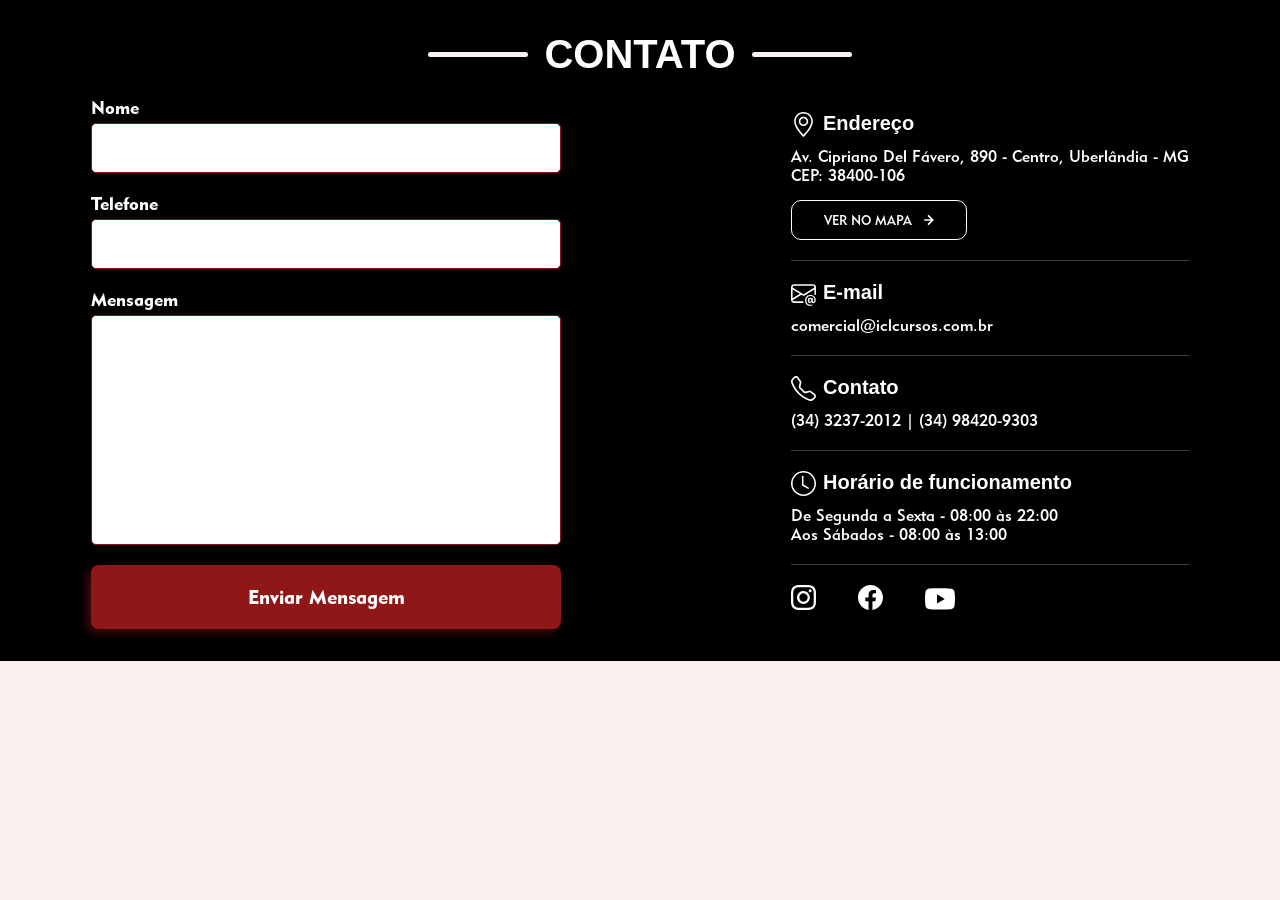
==== section-contato.html @ c2082669 "feat(section-contato): Adição da seção de contato" ====
<!DOCTYPE html>
<html lang="pt-br">

<head>
  <meta charset="UTF-8">
  <meta name="viewport" content="width=device-width, initial-scale=1.0">
  <title>Contato</title>

  <!-- CSS -->
  <link rel="stylesheet" href="assets/css/base.css">
  <link rel="stylesheet" href="assets/css/sectionContato.css">

  <!-- JS -->
  <script src="assets/js/main.js" defer></script>
</head>

<body>
  <section class="section-contato">
    <h2>CONTATO</h2>

    <div class="container-contato">
      <div class="form-container">
        <form class="form-contato" action="">
          <div class="form-group">
            <label for="nome">Nome</label>
            <input type="text" name="nome" id="nome">
          </div>
          <div class="form-group">
            <label for="telefone">Telefone</label>
            <input type="tel" name="telefone" id="telefone">
          </div>
          <div class="form-group">
            <label for="mensagem">Mensagem</label>
            <textarea name="mensagem" id="mensagem"></textarea>
          </div>
          <button type="submit">Enviar Mensagem</button>
        </form>
      </div>
      <div class="infos-contato">
        <div class="info-endereco infos-contato-all">
          <h3>Endereço</h3>
          <p>Av. Cipriano Del Fávero, 890 - Centro, Uberlândia - MG</p>
          <p>CEP: 38400-106</p>
          <button>VER NO MAPA
            <img src="assets/img/seta-direita.svg" alt="">
          </button>
        </div>
        <div class="info-email infos-contato-all">
          <h3>E-mail</h3>
          <p>comercial@iclcursos.com.br</p>
        </div>
        <div class="info-contato infos-contato-all">
          <h3>Contato</h3>
          <p>(34) 3237-2012 | (34) 98420-9303</p>
        </div>
        <div class="info-horario infos-contato-all">
          <h3>Horário de funcionamento</h3>
          <p>De Segunda a Sexta - 08:00 às 22:00</p>
          <p>Aos Sábados - 08:00 às 13:00</p>
        </div>
        <div class="info-redes-sociais">
          <img src="assets/img/Icon-instagram.svg" alt="">
          <img src="assets/img/icno-facebook.svg" alt="">
          <img src="assets/img/icon-youtube.svg" alt="">
        </div>
      </div>
    </div>
  </section>
</body>

</html>
---- assets/css/base.css ----
/* Import das Fontes */
@font-face {
  font-family: "Geometric415";
  src: url("../fonts/Geometric 415 Black.ttf") format("truetype");
  font-weight: 900;
  font-style: normal;
}

@font-face {
  font-family: "Geometric415";
  src: url("../fonts/Geometric 415 Medium.ttf") format("truetype");
  font-weight: 500;
  font-style: normal;
}

@font-face {
  font-family: "Geometric415";
  src: url("../fonts/Geometric 415 W03 Blk lt.ttf") format("truetype");
  font-weight: 700;
  font-style: normal;
}

@font-face {
  font-family: "Geometric415";
  src: url("../fonts/Geometric 415 W03 Lite lt.ttf") format("truetype");
  font-weight: 300;
  font-style: normal;
}

*{
  margin: 0;
  padding: 0;
  box-sizing: border-box;
}

/* Variáveis Globais */
:root{
  --r1-color: #EF6969;
  --v1-color: #EC2626;
  --v2-color: #8F1717;
  --v3-color: #861515;
  --v4-color: #641010;
  --v5-color: #420B0B;
  --p1-color: #000000;
  --p2-color: #1E1E1E;
  --p3-color: #3D3D3D;
  --b1-color: #fff;
  --b2-color: #F9EFEF;
  --font-inter: 'Inter', sans-serif;  
  --font-geometric415: 'Geometric415', sans-serif;
  --font-poppins: 'Poppins', sans-serif;
  --border-radiusL: 8px;
  --border-radiusM: 10px;
  --gradient-diamond: radial-gradient(circle at center, #8F1717 0%, #4D0D0D 100%);
  --gradient-escuro: linear-gradient(45deg, #1E1E1E, #5E5E5E);
}

body{
  background-color: var(--b2-color);
}

main{
  padding: 0 0 150px 0;
  display: flex;
  flex-direction: column;
  gap: 120px;
}
---- assets/css/sectionContato.css ----
.section-contato {
  background-color: black;
  color: var(--b1-color);
  padding-top: 32px;
  padding-bottom: 32px;
}

.section-contato h2 {
  display: flex;
  font-family: var(--font-geometric415);
  font-size: 40px;
  font-weight: 700;
  font-style: normal;
  align-items: center;
  justify-content: center;
  gap: 16px;
  text-align: center;
}

.section-contato h2::before,
.section-contato h2::after {
  content: "";
  width: 100px;
  height: 5px;
  background-color: var(--b2-color);
  border-radius: 4px;
}

.container-contato {
  display: flex;
  align-items: center;
  justify-content: center;
  gap: 230px;
}

.form-contato {
  display: flex;
  flex-direction: column;
}

.form-group {
  display: flex;
  flex-direction: column;
}

.form-group label {
  font-family: var(--font-geometric415);
  font-size: 18px;
  font-weight: 900;
  padding: 20px 0px 5px 0px;
}

.form-group input {
  width: 470px;
  height: 50px;
}

.form-group textarea {
  width: 470px;
  height: 230px;
}

.form-group input, textarea {
  border: 1px solid var(--v3-color);
  border-radius: 5px;
  font-size: 16px;
  padding: 5px;
}

textarea {
  resize: none;
}

.form-contato button {
  background-color: var(--v2-color);
  color: var(--b1-color);
  font-family: var(--font-geometric415);
  font-weight: 900;
  font-size: 20px;
  width: 470px;
  height: 64px;
  border: none;
  border-radius: 8px;
  box-shadow: -4px 4px 10px 0px var(--v5-color);
  margin-top: 20px;
}

.info-endereco button {
  width: 176px;
  height: 40px;
  background-color: transparent;
  color: var(--b1-color);
  font-family: var(--font-geometric415);
  font-weight: 500;
  border-radius: 10px;
  border: 1px solid var(--b1-color);
  margin-top: 15px;
}

.info-endereco button img {
  width: 10px;
  margin-left: 8px;
}

.infos-contato-all {
  border-bottom: 1px solid var(--p3-color);
  padding: 20px 0px;
}

.infos-contato-all h3 {
  font-family: var(--font-geometric415);
  font-weight: 700;
  font-size: 20px;
  display: flex;
  padding-bottom: 10px;
}

.info-endereco h3::before {
  content: url(../img/geo-alt.svg);
  margin-right: 7px;
  height: 25px;
}

.info-email h3::before {
  content: url(../img/envelope-at.svg);
  margin-right: 7px;
  height: 25px;
}

.info-contato h3::before {
  content: url(../img/telephone.svg);
  margin-right: 7px;
  height: 25px;
}

.info-horario h3::before {
  content: url(../img/clock.svg);
  margin-right: 7px;
  height: 25px;
}

.infos-contato-all p {
  font-family: var(--font-geometric415);
  font-weight: 500;
  font-size: 16px;
}

.info-redes-sociais {
  padding-top: 20px;
}

.info-redes-sociais img {
  height: 25px;
  padding: 0px 38px 0px 0px;
}

.info-redes-sociais img:last-child {
  height: 22px;
}
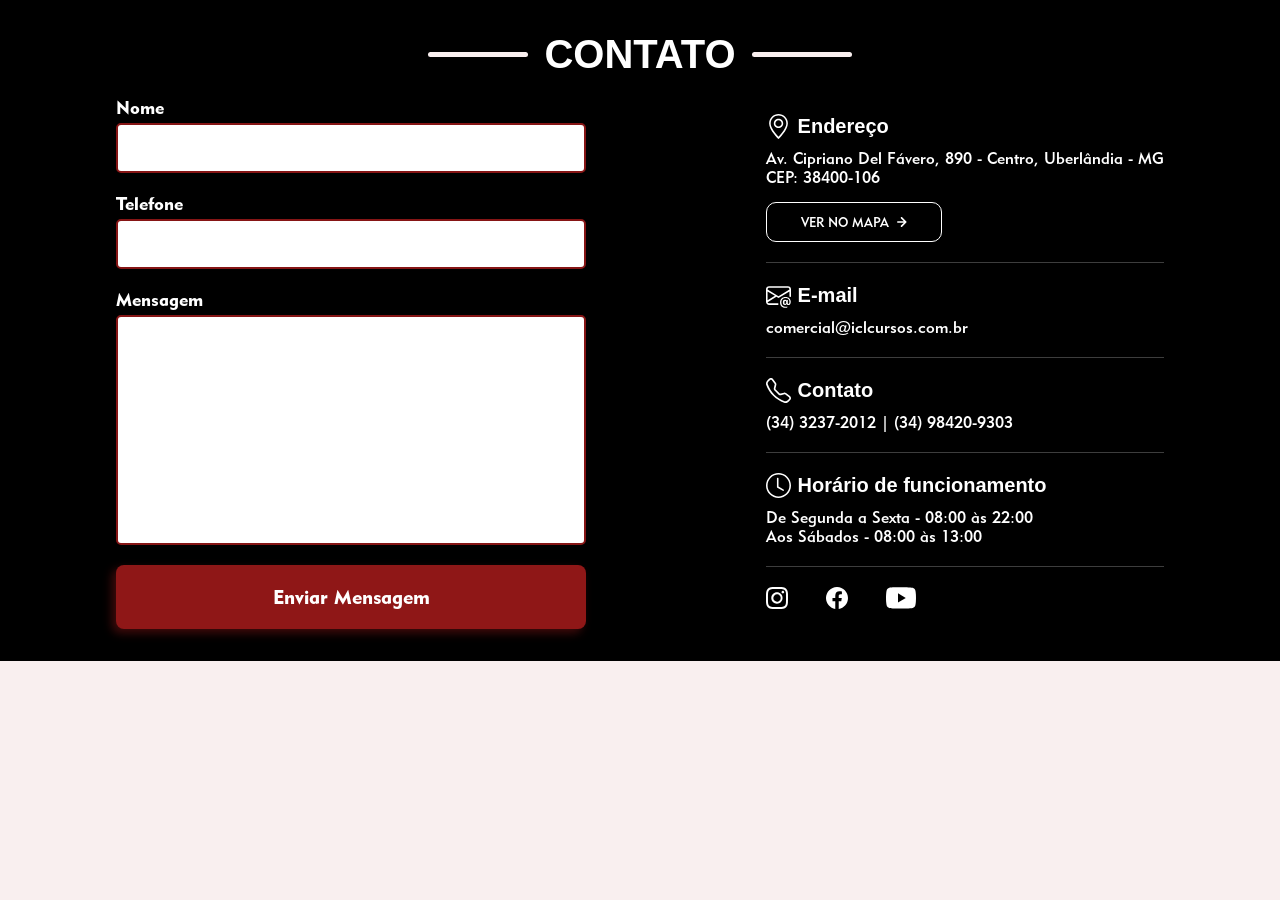
==== commit 0fb1f0a5: "style(section-contato): Adição dos Mqs da seção de contato" ====
--- a/section-contato.html
+++ b/section-contato.html
@@ -42,7 +42,7 @@
           <p>Av. Cipriano Del Fávero, 890 - Centro, Uberlândia - MG</p>
           <p>CEP: 38400-106</p>
           <button>VER NO MAPA
-            <img src="assets/img/seta-direita.svg" alt="">
+            <img src="assets/img/seta-direita.svg" alt="Ícone Seta Direita">
           </button>
         </div>
         <div class="info-email infos-contato-all">
@@ -59,9 +59,9 @@
           <p>Aos Sábados - 08:00 às 13:00</p>
         </div>
         <div class="info-redes-sociais">
-          <img src="assets/img/Icon-instagram.svg" alt="">
-          <img src="assets/img/icno-facebook.svg" alt="">
-          <img src="assets/img/icon-youtube.svg" alt="">
+          <a href="/"><img src="assets/img/Icon-instagram.svg" alt="Ícone Instagram"></a>
+          <a href="/"><img src="assets/img/icno-facebook.svg" alt="Ícone Facebook"></a>
+          <a href="/"><img src="assets/img/icon-youtube.svg" alt="Ícone Youtube"></a>
         </div>
       </div>
     </div>
--- a/assets/css/sectionContato.css
+++ b/assets/css/sectionContato.css
@@ -61,7 +61,7 @@
 }
 
 .form-group input, textarea {
-  border: 1px solid var(--v3-color);
+  border: 2px solid var(--v3-color);
   border-radius: 5px;
   font-size: 16px;
   padding: 5px;
@@ -83,6 +83,23 @@
   border-radius: 8px;
   box-shadow: -4px 4px 10px 0px var(--v5-color);
   margin-top: 20px;
+
+  cursor: pointer;
+  transition: 
+    background-color 0.3s ease,
+    transform 0.2s ease,
+    box-shadow 0.2s ease;
+}
+
+.form-contato button:hover {
+  background-color: var(--v4-color);
+  transform: translateY(-3px);
+  box-shadow: -6px 6px 14px var(--v5-color);
+}
+
+.form-contato button:active {
+  transform: translateY(1px);
+  box-shadow: -2px 2px 6px var(--v5-color);
 }
 
 .info-endereco button {
@@ -95,11 +112,28 @@
   border-radius: 10px;
   border: 1px solid var(--b1-color);
   margin-top: 15px;
+
+  display: flex;
+  align-items: center;
+  justify-content: center;
+
+  cursor: pointer;
+  transition: background-color 0.3s ease, color 0.3s ease;
 }
 
 .info-endereco button img {
   width: 10px;
   margin-left: 8px;
+  transition: transform 0.25s ease;
+}
+
+.info-endereco button:hover {
+  background-color: var(--b1-color);
+  color: black;
+}
+
+.info-endereco button:hover img {
+  transform: translateX(4px);
 }
 
 .infos-contato-all {
@@ -113,6 +147,7 @@
   font-size: 20px;
   display: flex;
   padding-bottom: 10px;
+  align-items: center;
 }
 
 .info-endereco h3::before {
@@ -146,14 +181,234 @@
 }
 
 .info-redes-sociais {
+  display: flex;
   padding-top: 20px;
+  gap: 38px;
 }
 
 .info-redes-sociais img {
   height: 25px;
-  padding: 0px 38px 0px 0px;
 }
 
 .info-redes-sociais img:last-child {
   height: 22px;
+}
+
+/* mobile pequeno */
+@media (max-width: 320px) {
+  .section-contato h2 {
+    font-size: 28px;
+  }
+
+  .section-contato h2::before,
+  .section-contato h2::after {
+    width: 40px;
+    height: 5px;
+  }
+
+  .container-contato {
+    flex-direction: column;
+    gap: 32px;
+  }
+
+  .form-group label {
+    font-size: 16px;
+  }
+
+  .form-group input {
+    width: 250px;
+    height: 40px;
+  }
+
+  .form-group textarea {
+    width: 250px;
+  }
+
+  .form-group input, textarea {
+    font-size: 16px;
+  }
+
+  .form-contato button {
+    font-size: 18px;
+    width: 250px;
+  }
+
+  .info-endereco button {
+    width: 146px;
+  }
+
+  .infos-contato {
+    max-width: 250px;
+  }
+
+  .info-endereco button img {
+    width: 8px;
+  }
+
+  .infos-contato-all h3 {
+    font-size: 18px;
+  }
+
+  .infos-contato-all p {
+    font-size: 14px;
+  }
+
+  .info-redes-sociais img {
+    height: 22px;
+  }
+
+  .info-redes-sociais img:last-child {
+    height: 19px;
+  }
+}
+
+/* mobile */
+@media (min-width: 321px) and (max-width: 480px) {
+  .section-contato h2 {
+    font-size: 34px;
+  }
+
+  .section-contato h2::before,
+  .section-contato h2::after {
+    width: 52px;
+  }
+
+  .container-contato {
+    flex-direction: column;
+    gap: 32px;
+  }
+
+  .form-group input {
+    width: 300px;
+    height: 40px;
+  }
+
+  .form-group textarea {
+    width: 300px;
+  }
+
+  .form-contato button {
+    width: 300px;
+  }
+
+  .info-endereco button {
+    width: 166px;
+  }
+
+  .infos-contato {
+    max-width: 300px;
+  }
+
+  .infos-contato-all h3 {
+    font-size: 18px;
+  }
+
+  .infos-contato-all p {
+    font-size: 14px;
+  }
+
+  .info-redes-sociais img {
+    height: 22px;
+  }
+
+  .info-redes-sociais img:last-child {
+    height: 19px;
+  }
+ }
+
+/* tablet */
+@media (min-width: 481px) and (max-width: 600px) {
+  .section-contato h2 {
+    font-size: 36px;
+  }
+
+  .section-contato h2::before,
+  .section-contato h2::after {
+    width: 72px;
+  }
+
+  .container-contato {
+    flex-direction: column;
+    gap: 32px;
+  }
+
+  .form-group input {
+    width: 350px;
+    height: 40px;
+  }
+
+  .form-group textarea {
+    width: 350px;
+  }
+
+  .form-contato button {
+    width: 350px;
+  }
+
+  .infos-contato {
+    max-width: 350px;
+  }
+
+  .info-redes-sociais img {
+    height: 24px;
+  }
+
+  .info-redes-sociais img:last-child {
+    height: 21px;
+  }
+}
+
+@media (min-width: 601px) and (max-width: 768px) {
+  .section-contato h2 {
+    font-size: 38px;
+  }
+
+  .container-contato {
+    flex-direction: column;
+    gap: 32px;
+  }
+
+  .form-group input {
+    width: 420px;
+  }
+
+  .form-group textarea {
+    width: 420px;
+  }
+
+  .form-contato button {
+    width: 420px;
+  }
+
+  .infos-contato {
+    max-width: 420px;
+  }
+}
+
+@media (min-width: 769px) and (max-width: 1200px) {
+  .container-contato {
+    gap: 5%;
+  }
+
+  .form-group input {
+    width: 350px;
+  }
+
+  .form-group textarea {
+    width: 350px;
+  }
+
+  .form-contato button {
+    width: 350px;
+  }
+
+  .infos-contato {
+    max-width: 350px;
+  }
+}
+
+@media (min-width: 1200px) and (max-width: 1600px)  {
+  .container-contato {
+    gap: 14%;
+  }
 }
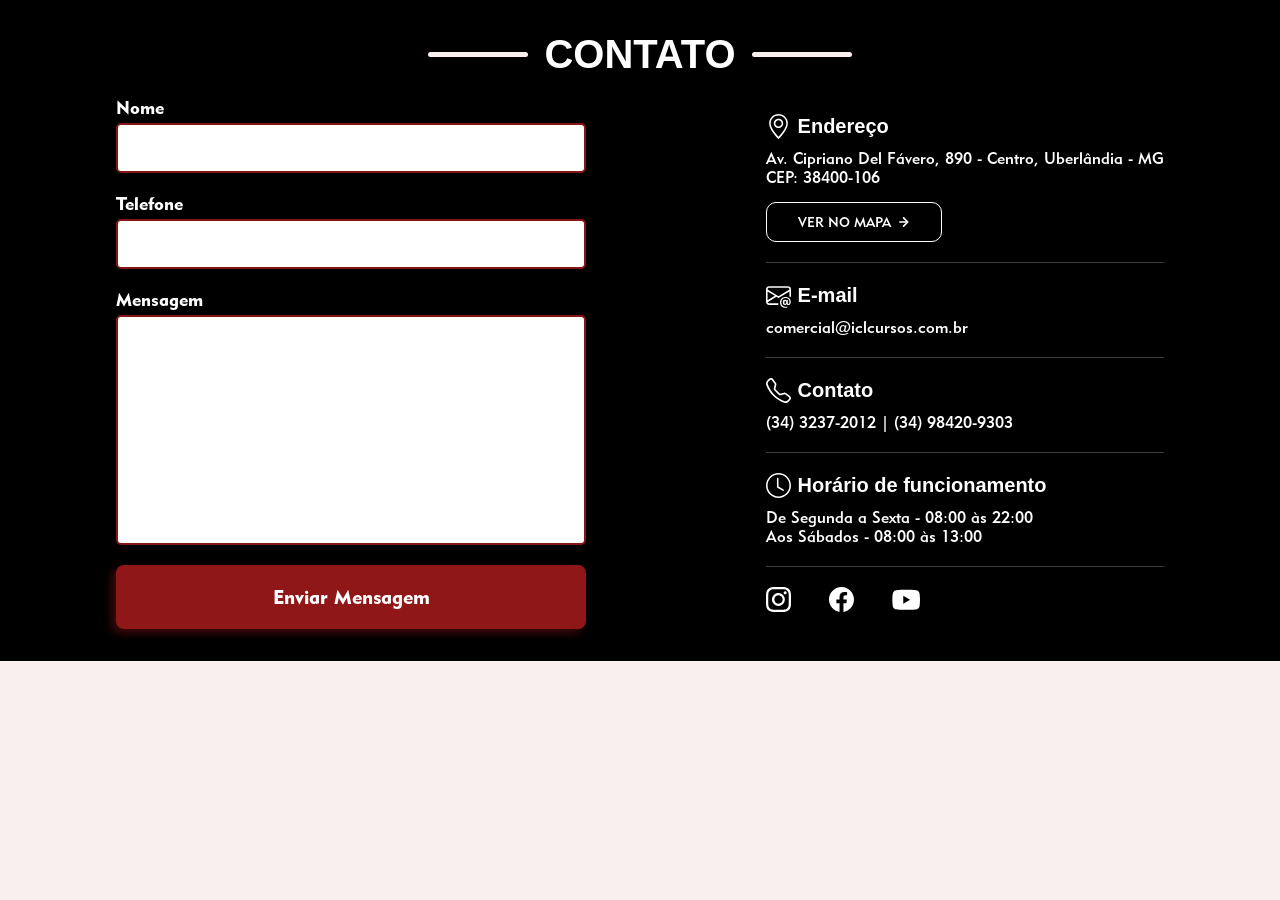
==== commit 13ac7815: "style(section-contato): Ajustando hover,  trocando ícones de img para svg, colocando links e deletan" ====
--- a/section-contato.html
+++ b/section-contato.html
@@ -41,9 +41,12 @@
           <h3>Endereço</h3>
           <p>Av. Cipriano Del Fávero, 890 - Centro, Uberlândia - MG</p>
           <p>CEP: 38400-106</p>
-          <button>VER NO MAPA
-            <img src="assets/img/seta-direita.svg" alt="Ícone Seta Direita">
-          </button>
+          <a href="https://maps.app.goo.gl/TtcB9VC2vqiZZkD2A" target="_blank" class="btn-mapa">
+            VER NO MAPA
+            <svg width="12" height="12" viewBox="0 0 12 12" fill="none">
+              <path d="M1 6.005H10.5M10.5 6.005L5.5 1M10.5 6.005L5.5 11.01" stroke="currentColor" stroke-width="2" stroke-linecap="round" stroke-linejoin="round" />
+            </svg>
+          </a>
         </div>
         <div class="info-email infos-contato-all">
           <h3>E-mail</h3>
@@ -59,9 +62,21 @@
           <p>Aos Sábados - 08:00 às 13:00</p>
         </div>
         <div class="info-redes-sociais">
-          <a href="/"><img src="assets/img/Icon-instagram.svg" alt="Ícone Instagram"></a>
-          <a href="/"><img src="assets/img/icno-facebook.svg" alt="Ícone Facebook"></a>
-          <a href="/"><img src="assets/img/icon-youtube.svg" alt="Ícone Youtube"></a>
+          <a href="/" class="icon instagram">
+            <svg width="25" height="25" viewBox="0 0 25 25" fill="none" xmlns="http://www.w3.org/2000/svg">
+              <path d="M12.5 0C9.10781 0 8.68125 0.015625 7.34844 0.075C6.01562 0.1375 5.10781 0.346875 4.3125 0.65625C3.47788 0.969259 2.7221 1.46156 2.09844 2.09844C1.46156 2.7221 0.969259 3.47788 0.65625 4.3125C0.346875 5.10625 0.135937 6.01562 0.075 7.34375C0.015625 8.67969 0 9.10469 0 12.5016C0 15.8953 0.015625 16.3203 0.075 17.6531C0.1375 18.9844 0.346875 19.8922 0.65625 20.6875C0.976562 21.5094 1.40313 22.2062 2.09844 22.9016C2.79219 23.5969 3.48906 24.025 4.31094 24.3438C5.10781 24.6531 6.01406 24.8641 7.34531 24.925C8.67969 24.9844 9.10469 25 12.5 25C15.8953 25 16.3188 24.9844 17.6531 24.925C18.9828 24.8625 19.8938 24.6531 20.6891 24.3438C21.5231 24.0305 22.2784 23.5382 22.9016 22.9016C23.5969 22.2062 24.0234 21.5094 24.3438 20.6875C24.6516 19.8922 24.8625 18.9844 24.925 17.6531C24.9844 16.3203 25 15.8953 25 12.5C25 9.10469 24.9844 8.67969 24.925 7.34531C24.8625 6.01563 24.6516 5.10625 24.3438 4.3125C24.0307 3.47788 23.5384 2.7221 22.9016 2.09844C22.2779 1.46156 21.5221 0.969259 20.6875 0.65625C19.8906 0.346875 18.9813 0.135937 17.6516 0.075C16.3172 0.015625 15.8938 0 12.4969 0H12.5ZM11.3797 2.25312H12.5016C15.8391 2.25312 16.2344 2.26406 17.5516 2.325C18.7703 2.37969 19.4328 2.58437 19.8734 2.75469C20.4562 2.98125 20.8734 3.25312 21.3109 3.69062C21.7484 4.12813 22.0188 4.54375 22.2453 5.12813C22.4172 5.56719 22.6203 6.22969 22.675 7.44844C22.7359 8.76562 22.7484 9.16094 22.7484 12.4969C22.7484 15.8328 22.7359 16.2297 22.675 17.5469C22.6203 18.7656 22.4156 19.4266 22.2453 19.8672C22.0435 20.4092 21.7238 20.8997 21.3094 21.3031C20.8719 21.7406 20.4563 22.0109 19.8719 22.2375C19.4344 22.4094 18.7719 22.6125 17.5516 22.6688C16.2344 22.7281 15.8391 22.7422 12.5016 22.7422C9.16406 22.7422 8.76719 22.7281 7.45 22.6688C6.23125 22.6125 5.57031 22.4094 5.12969 22.2375C4.58724 22.0363 4.09625 21.7172 3.69219 21.3031C3.27699 20.8994 2.95676 20.4084 2.75469 19.8656C2.58437 19.4266 2.37969 18.7641 2.325 17.5453C2.26562 16.2281 2.25312 15.8328 2.25312 12.4937C2.25312 9.15469 2.26562 8.7625 2.325 7.44531C2.38125 6.22656 2.58438 5.56406 2.75625 5.12344C2.98281 4.54063 3.25469 4.12344 3.69219 3.68594C4.12969 3.24844 4.54531 2.97813 5.12969 2.75156C5.57031 2.57969 6.23125 2.37656 7.45 2.32031C8.60313 2.26719 9.05 2.25156 11.3797 2.25V2.25312ZM19.1734 4.32812C18.9765 4.32812 18.7814 4.36692 18.5994 4.44231C18.4174 4.51769 18.2521 4.62818 18.1128 4.76746C17.9735 4.90675 17.863 5.07211 17.7876 5.2541C17.7122 5.43609 17.6734 5.63114 17.6734 5.82812C17.6734 6.02511 17.7122 6.22016 17.7876 6.40215C17.863 6.58414 17.9735 6.7495 18.1128 6.88879C18.2521 7.02807 18.4174 7.13856 18.5994 7.21394C18.7814 7.28933 18.9765 7.32812 19.1734 7.32812C19.5713 7.32812 19.9528 7.17009 20.2341 6.88879C20.5154 6.60748 20.6734 6.22595 20.6734 5.82812C20.6734 5.4303 20.5154 5.04877 20.2341 4.76746C19.9528 4.48616 19.5713 4.32812 19.1734 4.32812ZM12.5016 6.08125C11.6501 6.06797 10.8045 6.2242 10.014 6.54085C9.22353 6.85749 8.50393 7.32824 7.89711 7.92566C7.29029 8.52309 6.80838 9.23526 6.47944 10.0207C6.1505 10.8062 5.98109 11.6492 5.98109 12.5008C5.98109 13.3523 6.1505 14.1954 6.47944 14.9808C6.80838 15.7663 7.29029 16.4785 7.89711 17.0759C8.50393 17.6733 9.22353 18.1441 10.014 18.4607C10.8045 18.7774 11.6501 18.9336 12.5016 18.9203C14.1868 18.894 15.7941 18.2061 16.9765 17.0051C18.159 15.804 18.8217 14.1862 18.8217 12.5008C18.8217 10.8154 18.159 9.19752 16.9765 7.99648C15.7941 6.79545 14.1868 6.10754 12.5016 6.08125ZM12.5016 8.33281C13.0488 8.33281 13.5907 8.4406 14.0963 8.65002C14.6019 8.85944 15.0613 9.16639 15.4482 9.55335C15.8352 9.94031 16.1421 10.3997 16.3515 10.9053C16.561 11.4109 16.6688 11.9528 16.6688 12.5C16.6688 13.0472 16.561 13.5891 16.3515 14.0947C16.1421 14.6003 15.8352 15.0597 15.4482 15.4466C15.0613 15.8336 14.6019 16.1406 14.0963 16.35C13.5907 16.5594 13.0488 16.6672 12.5016 16.6672C11.3964 16.6672 10.3364 16.2281 9.55492 15.4466C8.77342 14.6651 8.33438 13.6052 8.33438 12.5C8.33438 11.3948 8.77342 10.3349 9.55492 9.55335C10.3364 8.77185 11.3964 8.33281 12.5016 8.33281Z" fill="currentColor" />
+            </svg>
+          </a>
+          <a href="/" class="icon facebook">
+            <svg viewBox="0 0 25 25">
+              <path d="M25 12.5767C25 5.62979 19.4031 -0.00146484 12.5 -0.00146484C5.5937 9.76563e-05 -0.00317383 5.62979 -0.00317383 12.5782C-0.00317383 18.8548 4.5687 24.0579 10.5437 25.0017V16.2126H7.37183V12.5782H10.5468V9.80478C10.5468 6.65322 12.414 4.9126 15.2687 4.9126C16.6375 4.9126 18.0671 5.15791 18.0671 5.15791V8.25166H16.4906C14.939 8.25166 14.4546 9.22197 14.4546 10.2173V12.5767H17.9203L17.3671 16.211H14.4531V25.0001C20.4281 24.0563 25 18.8532 25 12.5767Z" fill="currentColor" />
+            </svg>
+          </a>
+          <a href="/" class="icon youtube">
+            <svg viewBox="0 0 30 22">
+              <path d="M15.0956 0.150879H15.2625C16.8038 0.156608 24.6131 0.2139 26.7188 0.790636C27.3553 0.966652 27.9353 1.30974 28.4009 1.78562C28.8665 2.26149 29.2013 2.85349 29.3719 3.50244C29.5613 4.22814 29.6944 5.18873 29.7844 6.17987C29.9813 8.81911 29.9981 10.8109 29.9981 10.8109C29.9981 10.8109 29.9981 12.8026 29.7844 15.4419C29.6944 16.433 29.5613 17.3936 29.3719 18.1193C29.2013 18.7682 28.8665 19.3602 28.4009 19.8361C27.9353 20.312 27.3553 20.655 26.7188 20.8311C24.6131 21.4078 16.8038 21.4651 15.2625 21.4708H15.0956C13.5544 21.4651 5.74502 21.4078 3.63938 20.8311C3.0029 20.655 2.42293 20.312 1.95732 19.8361C1.4917 19.3602 1.15692 18.7682 0.986302 18.1193C0.796923 17.3936 0.663799 16.433 0.573817 15.4419C0.360067 12.8026 0.360067 10.8109 0.360067 10.8109C0.360067 10.8109 0.360067 8.81911 0.573817 6.17987C0.663799 5.18873 0.796923 4.22814 0.986302 3.50244C1.15692 2.85349 1.4917 2.26149 1.95732 1.78562C2.42293 1.30974 3.0029 0.966652 3.63938 0.790636C5.74502 0.2139 13.5544 0.156608 15.0956 0.150879ZM12.0663 6.55809V15.0637L19.4219 10.8109L12.0663 6.55809Z" fill="currentColor" />
+            </svg>
+          </a>
         </div>
       </div>
     </div>
--- a/assets/css/base.css
+++ b/assets/css/base.css
@@ -27,6 +27,13 @@
   font-style: normal;
 }
 
+@font-face {
+  font-family: "Geometric415";
+  src: url("../fonts/Geometric\ 415\ W03\ Lite.ttf") format("truetype");
+  font-weight: 200;
+  font-style: normal;
+}
+
 *{
   margin: 0;
   padding: 0;
@@ -53,6 +60,7 @@
   --border-radiusM: 10px;
   --gradient-diamond: radial-gradient(circle at center, #8F1717 0%, #4D0D0D 100%);
   --gradient-escuro: linear-gradient(45deg, #1E1E1E, #5E5E5E);
+  --gradient-vermelho: linear-gradient(90deg, #8F1717, #641010);
 }
 
 body{
--- a/assets/css/sectionContato.css
+++ b/assets/css/sectionContato.css
@@ -7,13 +7,13 @@
 
 .section-contato h2 {
   display: flex;
+  align-items: center;
+  justify-content: center;
+  gap: 16px;
   font-family: var(--font-geometric415);
   font-size: 40px;
   font-weight: 700;
   font-style: normal;
-  align-items: center;
-  justify-content: center;
-  gap: 16px;
   text-align: center;
 }
 
@@ -47,7 +47,7 @@
   font-family: var(--font-geometric415);
   font-size: 18px;
   font-weight: 900;
-  padding: 20px 0px 5px 0px;
+  padding: 20px 0 5px;
 }
 
 .form-group input {
@@ -58,41 +58,47 @@
 .form-group textarea {
   width: 470px;
   height: 230px;
-}
-
-.form-group input, textarea {
+  resize: none;
+}
+
+.form-group input, .form-group textarea {
   border: 2px solid var(--v3-color);
   border-radius: 5px;
   font-size: 16px;
-  padding: 5px;
-}
-
-textarea {
-  resize: none;
+  padding: 8px;
+  outline: none;
+  transition: .1s ease;
+}
+
+.form-group input:hover, .form-group textarea:hover{
+  outline: 2px solid var(--v1-color);
+}
+
+.form-group input:focus, .form-group textarea:focus{
+  outline: 2px solid var(--v1-color);
 }
 
 .form-contato button {
+  width: 470px;
+  height: 64px;
+  margin-top: 20px;
+  border: none;
+  border-radius: 8px;
   background-color: var(--v2-color);
   color: var(--b1-color);
   font-family: var(--font-geometric415);
   font-weight: 900;
   font-size: 20px;
-  width: 470px;
-  height: 64px;
-  border: none;
-  border-radius: 8px;
-  box-shadow: -4px 4px 10px 0px var(--v5-color);
-  margin-top: 20px;
-
+  box-shadow: -4px 4px 10px 0 var(--v5-color);
   cursor: pointer;
-  transition: 
+  transition:
     background-color 0.3s ease,
     transform 0.2s ease,
     box-shadow 0.2s ease;
 }
 
 .form-contato button:hover {
-  background-color: var(--v4-color);
+  background-color: var(--v1-color);
   transform: translateY(-3px);
   box-shadow: -6px 6px 14px var(--v5-color);
 }
@@ -102,74 +108,74 @@
   box-shadow: -2px 2px 6px var(--v5-color);
 }
 
-.info-endereco button {
+.info-endereco .btn-mapa {
+  display: flex;
+  align-items: center;
+  justify-content: center;
   width: 176px;
   height: 40px;
+  margin-top: 15px;
+  border: 1px solid var(--b1-color);
+  border-radius: 10px;
   background-color: transparent;
   color: var(--b1-color);
   font-family: var(--font-geometric415);
+  font-size: 14px;
   font-weight: 500;
-  border-radius: 10px;
-  border: 1px solid var(--b1-color);
-  margin-top: 15px;
-
-  display: flex;
-  align-items: center;
-  justify-content: center;
-
+  text-decoration: none;
   cursor: pointer;
   transition: background-color 0.3s ease, color 0.3s ease;
 }
 
-.info-endereco button img {
+.info-endereco .btn-mapa svg {
   width: 10px;
   margin-left: 8px;
   transition: transform 0.25s ease;
 }
 
-.info-endereco button:hover {
+.info-endereco .btn-mapa:hover {
   background-color: var(--b1-color);
   color: black;
 }
 
-.info-endereco button:hover img {
+.info-endereco .btn-mapa:hover svg {
   transform: translateX(4px);
 }
 
 .infos-contato-all {
   border-bottom: 1px solid var(--p3-color);
-  padding: 20px 0px;
+  padding: 20px 0;
 }
 
 .infos-contato-all h3 {
+  display: flex;
+  align-items: center;
+  padding-bottom: 10px;
   font-family: var(--font-geometric415);
   font-weight: 700;
   font-size: 20px;
-  display: flex;
-  padding-bottom: 10px;
-  align-items: center;
 }
 
 .info-endereco h3::before {
-  content: url(../img/geo-alt.svg);
+  content: url("../img/geo-alt.svg");
   margin-right: 7px;
   height: 25px;
 }
 
 .info-email h3::before {
-  content: url(../img/envelope-at.svg);
+  content: url("../img/envelope-at.svg");
   margin-right: 7px;
   height: 25px;
 }
 
 .info-contato h3::before {
-  content: url(../img/telephone.svg);
+  content: url("../img/telephone.svg");
   margin-right: 7px;
   height: 25px;
 }
 
 .info-horario h3::before {
-  content: url(../img/clock.svg);
+  content: url("../img/clock.svg");
   margin-right: 7px;
   height: 25px;
 }
@@ -182,16 +188,36 @@
 
 .info-redes-sociais {
   display: flex;
+  gap: 38px;
   padding-top: 20px;
-  gap: 38px;
-}
-
-.info-redes-sociais img {
+}
+
+.info-redes-sociais .icon {
+  display: inline-flex;
+  align-items: center;
+  justify-content: center;
+}
+
+.info-redes-sociais .icon svg {
+  width: 25px;
   height: 25px;
-}
-
-.info-redes-sociais img:last-child {
+  color: #fff;
+  cursor: pointer;
+  transition: transform 0.2s ease, color 0.2s ease;
+}
+
+.info-redes-sociais .icon {
+  transition: transform 0.2s ease;
+}
+
+.info-redes-sociais .youtube svg {
+  width: 28px;
   height: 22px;
+}
+
+.info-redes-sociais .icon:hover svg {
+  transform: scale(1.15);
+  color: var(--v1-color);
 }
 
 /* mobile pequeno */
@@ -224,24 +250,25 @@
     width: 250px;
   }
 
-  .form-group input, textarea {
+  .form-group input,
+  .form-group textarea {
     font-size: 16px;
   }
 
   .form-contato button {
+    width: 250px;
     font-size: 18px;
-    width: 250px;
-  }
-
-  .info-endereco button {
-    width: 146px;
   }
 
   .infos-contato {
     max-width: 250px;
   }
-
-  .info-endereco button img {
+  
+  .info-endereco .btn-mapa {
+    width: 146px;
+  }
+
+  .info-endereco .btn-mapa svg {
     width: 8px;
   }
 
@@ -253,11 +280,11 @@
     font-size: 14px;
   }
 
-  .info-redes-sociais img {
+  .info-redes-sociais .icon svg {
     height: 22px;
   }
 
-  .info-redes-sociais img:last-child {
+  .info-redes-sociais .youtube svg {
     height: 19px;
   }
 }
@@ -291,7 +318,7 @@
     width: 300px;
   }
 
-  .info-endereco button {
+  .info-endereco .btn-mapa {
     width: 166px;
   }
 
@@ -307,14 +334,14 @@
     font-size: 14px;
   }
 
-  .info-redes-sociais img {
+  .info-redes-sociais .icon svg {
     height: 22px;
   }
 
-  .info-redes-sociais img:last-child {
+  .info-redes-sociais .youtube svg {
     height: 19px;
   }
- }
+}
 
 /* tablet */
 @media (min-width: 481px) and (max-width: 600px) {
@@ -349,11 +376,11 @@
     max-width: 350px;
   }
 
-  .info-redes-sociais img {
+  .info-redes-sociais .icon svg {
     height: 24px;
   }
 
-  .info-redes-sociais img:last-child {
+  .info-redes-sociais .youtube svg {
     height: 21px;
   }
 }
@@ -407,7 +434,7 @@
   }
 }
 
-@media (min-width: 1200px) and (max-width: 1600px)  {
+@media (min-width: 1200px) and (max-width: 1600px) {
   .container-contato {
     gap: 14%;
   }
